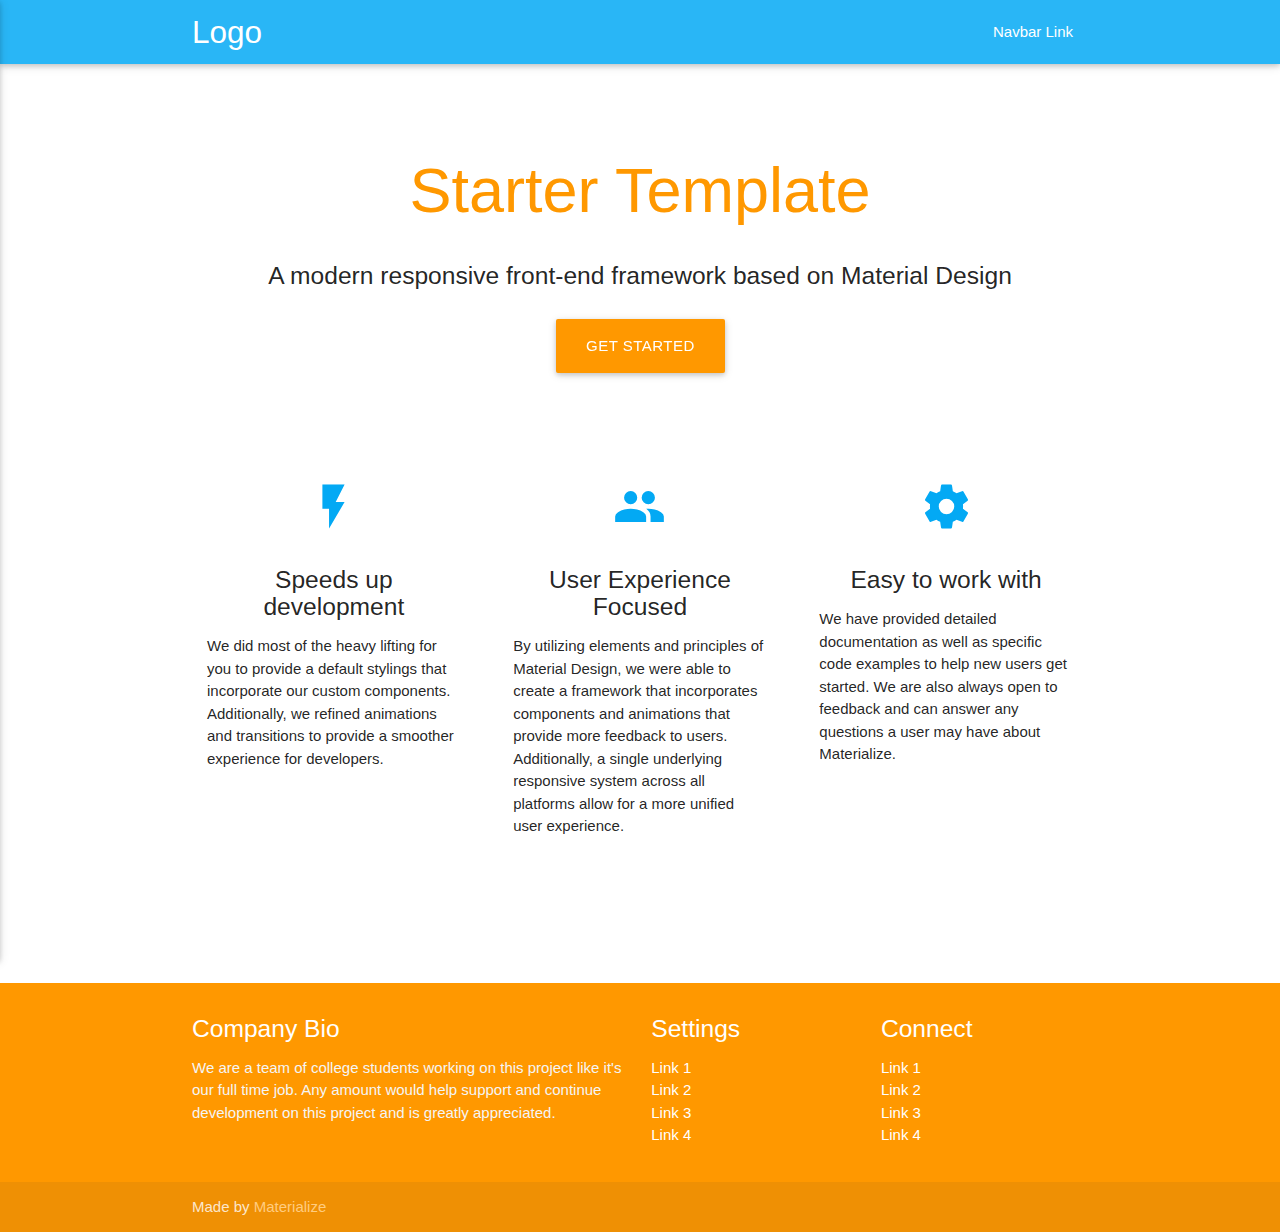
==== index.html @ ccaaf9ca "Initial commit." ====
<!DOCTYPE html>
<html lang="en">
<head>
  <meta http-equiv="Content-Type" content="text/html; charset=UTF-8"/>
  <meta name="viewport" content="width=device-width, initial-scale=1, maximum-scale=1.0"/>
  <title>Starter Template - Materialize</title>

  <!-- CSS  -->
  <link href="https://fonts.googleapis.com/icon?family=Material+Icons" rel="stylesheet">
  <link href="css/materialize.css" type="text/css" rel="stylesheet" media="screen,projection"/>
  <link href="css/style.css" type="text/css" rel="stylesheet" media="screen,projection"/>
</head>
<body>
  <nav class="light-blue lighten-1" role="navigation">
    <div class="nav-wrapper container"><a id="logo-container" href="#" class="brand-logo">Logo</a>
      <ul class="right hide-on-med-and-down">
        <li><a href="#">Navbar Link</a></li>
      </ul>

      <ul id="nav-mobile" class="side-nav">
        <li><a href="#">Navbar Link</a></li>
      </ul>
      <a href="#" data-activates="nav-mobile" class="button-collapse"><i class="material-icons">menu</i></a>
    </div>
  </nav>
  <div class="section no-pad-bot" id="index-banner">
    <div class="container">
      <br><br>
      <h1 class="header center orange-text">Starter Template</h1>
      <div class="row center">
        <h5 class="header col s12 light">A modern responsive front-end framework based on Material Design</h5>
      </div>
      <div class="row center">
        <a href="http://materializecss.com/getting-started.html" id="download-button" class="btn-large waves-effect waves-light orange">Get Started</a>
      </div>
      <br><br>

    </div>
  </div>


  <div class="container">
    <div class="section">

      <!--   Icon Section   -->
      <div class="row">
        <div class="col s12 m4">
          <div class="icon-block">
            <h2 class="center light-blue-text"><i class="material-icons">flash_on</i></h2>
            <h5 class="center">Speeds up development</h5>

            <p class="light">We did most of the heavy lifting for you to provide a default stylings that incorporate our custom components. Additionally, we refined animations and transitions to provide a smoother experience for developers.</p>
          </div>
        </div>

        <div class="col s12 m4">
          <div class="icon-block">
            <h2 class="center light-blue-text"><i class="material-icons">group</i></h2>
            <h5 class="center">User Experience Focused</h5>

            <p class="light">By utilizing elements and principles of Material Design, we were able to create a framework that incorporates components and animations that provide more feedback to users. Additionally, a single underlying responsive system across all platforms allow for a more unified user experience.</p>
          </div>
        </div>

        <div class="col s12 m4">
          <div class="icon-block">
            <h2 class="center light-blue-text"><i class="material-icons">settings</i></h2>
            <h5 class="center">Easy to work with</h5>

            <p class="light">We have provided detailed documentation as well as specific code examples to help new users get started. We are also always open to feedback and can answer any questions a user may have about Materialize.</p>
          </div>
        </div>
      </div>

    </div>
    <br><br>

    <div class="section">

    </div>
  </div>

  <footer class="page-footer orange">
    <div class="container">
      <div class="row">
        <div class="col l6 s12">
          <h5 class="white-text">Company Bio</h5>
          <p class="grey-text text-lighten-4">We are a team of college students working on this project like it's our full time job. Any amount would help support and continue development on this project and is greatly appreciated.</p>


        </div>
        <div class="col l3 s12">
          <h5 class="white-text">Settings</h5>
          <ul>
            <li><a class="white-text" href="#!">Link 1</a></li>
            <li><a class="white-text" href="#!">Link 2</a></li>
            <li><a class="white-text" href="#!">Link 3</a></li>
            <li><a class="white-text" href="#!">Link 4</a></li>
          </ul>
        </div>
        <div class="col l3 s12">
          <h5 class="white-text">Connect</h5>
          <ul>
            <li><a class="white-text" href="#!">Link 1</a></li>
            <li><a class="white-text" href="#!">Link 2</a></li>
            <li><a class="white-text" href="#!">Link 3</a></li>
            <li><a class="white-text" href="#!">Link 4</a></li>
          </ul>
        </div>
      </div>
    </div>
    <div class="footer-copyright">
      <div class="container">
      Made by <a class="orange-text text-lighten-3" href="http://materializecss.com">Materialize</a>
      </div>
    </div>
  </footer>


  <!--  Scripts-->
  <script src="https://code.jquery.com/jquery-2.1.1.min.js"></script>
  <script src="js/materialize.js"></script>
  <script src="js/init.js"></script>

  </body>
</html>
---- css/style.css ----
/* Custom Stylesheet */
/**
 * Use this file to override Materialize files so you can update
 * the core Materialize files in the future
 *
 * Made By MaterializeCSS.com
 */

.icon-block {
  padding: 0 15px;
}
.icon-block .material-icons {
	font-size: inherit;
}
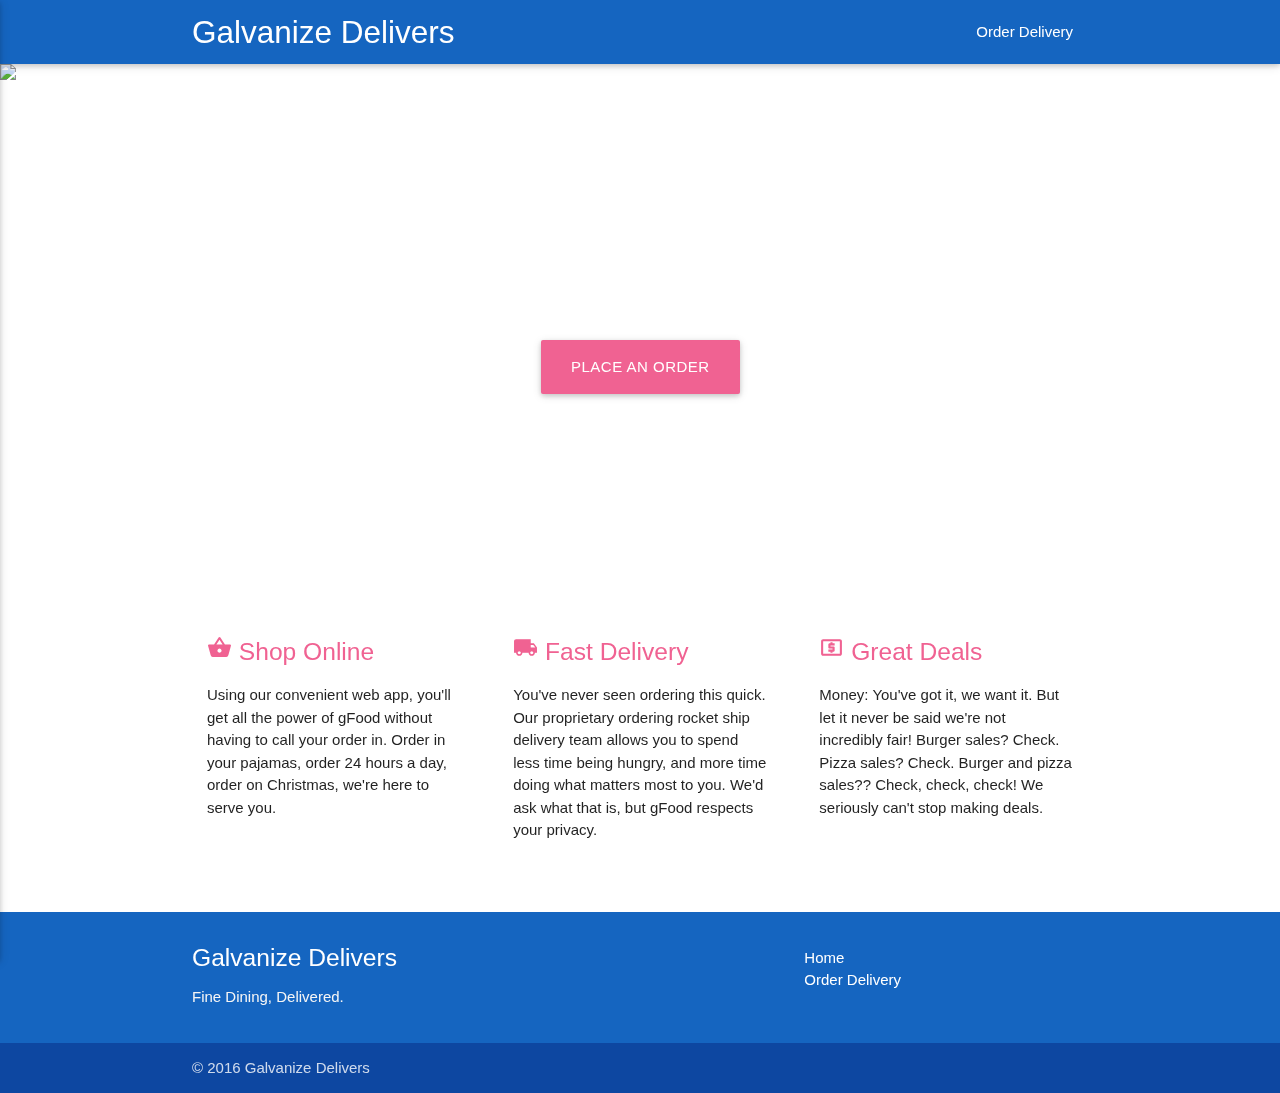
==== commit a472a092: "Finished homepage." ====
--- a/index.html
+++ b/index.html
@@ -1,126 +1,115 @@
 <!DOCTYPE html>
 <html lang="en">
-<head>
-  <meta http-equiv="Content-Type" content="text/html; charset=UTF-8"/>
-  <meta name="viewport" content="width=device-width, initial-scale=1, maximum-scale=1.0"/>
-  <title>Starter Template - Materialize</title>
 
-  <!-- CSS  -->
-  <link href="https://fonts.googleapis.com/icon?family=Material+Icons" rel="stylesheet">
-  <link href="css/materialize.css" type="text/css" rel="stylesheet" media="screen,projection"/>
-  <link href="css/style.css" type="text/css" rel="stylesheet" media="screen,projection"/>
-</head>
-<body>
-  <nav class="light-blue lighten-1" role="navigation">
-    <div class="nav-wrapper container"><a id="logo-container" href="#" class="brand-logo">Logo</a>
-      <ul class="right hide-on-med-and-down">
-        <li><a href="#">Navbar Link</a></li>
-      </ul>
+  <head>
 
-      <ul id="nav-mobile" class="side-nav">
-        <li><a href="#">Navbar Link</a></li>
-      </ul>
-      <a href="#" data-activates="nav-mobile" class="button-collapse"><i class="material-icons">menu</i></a>
-    </div>
-  </nav>
-  <div class="section no-pad-bot" id="index-banner">
-    <div class="container">
-      <br><br>
-      <h1 class="header center orange-text">Starter Template</h1>
-      <div class="row center">
-        <h5 class="header col s12 light">A modern responsive front-end framework based on Material Design</h5>
+    <meta http-equiv="Content-Type" content="text/html; charset=UTF-8"/>
+    <meta name="viewport" content="width=device-width, initial-scale=1, maximum-scale=1.0"/>
+    <title>Galvanize Delivers</title>
+
+    <!-- CSS  -->
+    <link href="https://fonts.googleapis.com/icon?family=Material+Icons" rel="stylesheet">
+    <link href="css/materialize.css" type="text/css" rel="stylesheet" media="screen,projection"/>
+    <link href="css/style.css" type="text/css" rel="stylesheet" media="screen,projection"/>
+    <link rel="stylesheet" href="https://cdnjs.cloudflare.com/ajax/libs/materialize/0.97.7/css/materialize.min.css">
+
+  </head>
+
+  <body>
+
+    <nav class="blue darken-3" role="navigation">
+      <div class="nav-wrapper container"><a id="logo-container" href="#" class="brand-logo">Galvanize Delivers</a>
+        <ul class="right hide-on-med-and-down">
+          <li><a href="order.html">Order Delivery</a></li>
+        </ul>
+
+        <ul id="nav-mobile" class="side-nav">
+          <li><a href="order.html">Order Delivery</a></li>
+        </ul>
+        <a href="#" data-activates="nav-mobile" class="button-collapse"><i class="material-icons">menu</i></a>
       </div>
-      <div class="row center">
-        <a href="http://materializecss.com/getting-started.html" id="download-button" class="btn-large waves-effect waves-light orange">Get Started</a>
-      </div>
-      <br><br>
+    </nav>
 
-    </div>
-  </div>
-
-
-  <div class="container">
-    <div class="section">
-
-      <!--   Icon Section   -->
-      <div class="row">
-        <div class="col s12 m4">
-          <div class="icon-block">
-            <h2 class="center light-blue-text"><i class="material-icons">flash_on</i></h2>
-            <h5 class="center">Speeds up development</h5>
-
-            <p class="light">We did most of the heavy lifting for you to provide a default stylings that incorporate our custom components. Additionally, we refined animations and transitions to provide a smoother experience for developers.</p>
+      <div class="section no-pad-bot parallax-container" id="index-banner">
+        <div class="parallax"><img src="img/hero.jpg" /></div>
+        <div>
+          <br><br><br><br><br><br>
+          <h1 class="header center white-text">Fine Dining, Delivered.</h1>
+          <div class="row center">
+            <a href="order.html" id="download-button" class="btn-large waves-effect waves-light-orange pink lighten-2">Place An Order</a>
           </div>
+          <br><br>
         </div>
 
-        <div class="col s12 m4">
-          <div class="icon-block">
-            <h2 class="center light-blue-text"><i class="material-icons">group</i></h2>
-            <h5 class="center">User Experience Focused</h5>
+      </div>
 
-            <p class="light">By utilizing elements and principles of Material Design, we were able to create a framework that incorporates components and animations that provide more feedback to users. Additionally, a single underlying responsive system across all platforms allow for a more unified user experience.</p>
+    <div class="container">
+      <div class="section">
+        <br><br>
+
+        <!--   Icon Section   -->
+        <div class="row">
+          <div class="col s12 m4">
+            <div class="icon-block">
+              <h5 class="left pink-text text-lighten-2"><i class="material-icons pink-text text-lighten-2">shopping_basket</i> Shop Online</h5><br><br>
+
+              <p class="light">Using our convenient web app, you'll get all the power of gFood without having to call your order in. Order in your pajamas, order 24 hours a day, order on Christmas, we're here to serve you.</p>
+            </div>
           </div>
-        </div>
+          <div class="col s12 m4">
+            <div class="icon-block">
+              <h5 class="left pink-text text-lighten-2"><i class="material-icons pink-text text-lighten-2">local_shipping</i> Fast Delivery</h5><br><br>
 
-        <div class="col s12 m4">
-          <div class="icon-block">
-            <h2 class="center light-blue-text"><i class="material-icons">settings</i></h2>
-            <h5 class="center">Easy to work with</h5>
+              <p class="light">You've never seen ordering this quick. Our proprietary ordering rocket ship delivery team allows you to spend less time being hungry, and more time doing what matters most to you. We'd ask what that is, but gFood respects your privacy.</p>
+            </div>
+          </div>
+          <div class="col s12 m4">
+            <div class="icon-block">
+              <h5 class="left pink-text text-lighten-2"><i class="material-icons pink-text text-lighten-2">local_atm</i> Great Deals</h5><br><br>
 
-            <p class="light">We have provided detailed documentation as well as specific code examples to help new users get started. We are also always open to feedback and can answer any questions a user may have about Materialize.</p>
+              <p class="light">Money: You've got it, we want it. But let it never be said we're not incredibly fair! Burger sales? Check. Pizza sales? Check. Burger and pizza sales?? Check, check, check! We seriously can't stop making deals.</p>
+            </div>
           </div>
         </div>
       </div>
 
+      <!-- <div class="section">
+
+      </div> -->
     </div>
-    <br><br>
 
-    <div class="section">
+    <footer class="page-footer blue darken-3">
+      <div class="container">
+        <div class="row">
 
-    </div>
-  </div>
+          <div class="col l8 s12">
+            <h5 class="white-text">Galvanize Delivers</h5>
+            <p class="grey-text text-lighten-4">Fine Dining, Delivered.</p>
+          </div>
 
-  <footer class="page-footer orange">
-    <div class="container">
-      <div class="row">
-        <div class="col l6 s12">
-          <h5 class="white-text">Company Bio</h5>
-          <p class="grey-text text-lighten-4">We are a team of college students working on this project like it's our full time job. Any amount would help support and continue development on this project and is greatly appreciated.</p>
-
+          <div class="col l4 s12 left">
+            <ul>
+              <li><a class="white-text" href="#!">Home</a></li>
+              <li><a class="white-text" href="#!">Order Delivery</a></li>
+            </ul>
+          </div>
 
         </div>
-        <div class="col l3 s12">
-          <h5 class="white-text">Settings</h5>
-          <ul>
-            <li><a class="white-text" href="#!">Link 1</a></li>
-            <li><a class="white-text" href="#!">Link 2</a></li>
-            <li><a class="white-text" href="#!">Link 3</a></li>
-            <li><a class="white-text" href="#!">Link 4</a></li>
-          </ul>
-        </div>
-        <div class="col l3 s12">
-          <h5 class="white-text">Connect</h5>
-          <ul>
-            <li><a class="white-text" href="#!">Link 1</a></li>
-            <li><a class="white-text" href="#!">Link 2</a></li>
-            <li><a class="white-text" href="#!">Link 3</a></li>
-            <li><a class="white-text" href="#!">Link 4</a></li>
-          </ul>
+      </div>
+
+      <div class="footer-copyright blue darken-4">
+        <div class="container">
+        © 2016 Galvanize Delivers
         </div>
       </div>
-    </div>
-    <div class="footer-copyright">
-      <div class="container">
-      Made by <a class="orange-text text-lighten-3" href="http://materializecss.com">Materialize</a>
-      </div>
-    </div>
-  </footer>
 
+    </footer>
 
-  <!--  Scripts-->
-  <script src="https://code.jquery.com/jquery-2.1.1.min.js"></script>
-  <script src="js/materialize.js"></script>
-  <script src="js/init.js"></script>
+    <!--  Scripts-->
+    <script src="https://code.jquery.com/jquery-2.1.1.min.js"></script>
+    <script src="js/materialize.js"></script>
+    <script src="js/init.js"></script>
+    <script src="https://cdnjs.cloudflare.com/ajax/libs/materialize/0.97.7/js/materialize.min.js"></script>
 
   </body>
 </html>
--- a/css/style.css
+++ b/css/style.css
@@ -9,6 +9,7 @@
 .icon-block {
   padding: 0 15px;
 }
+
 .icon-block .material-icons {
 	font-size: inherit;
-}+}
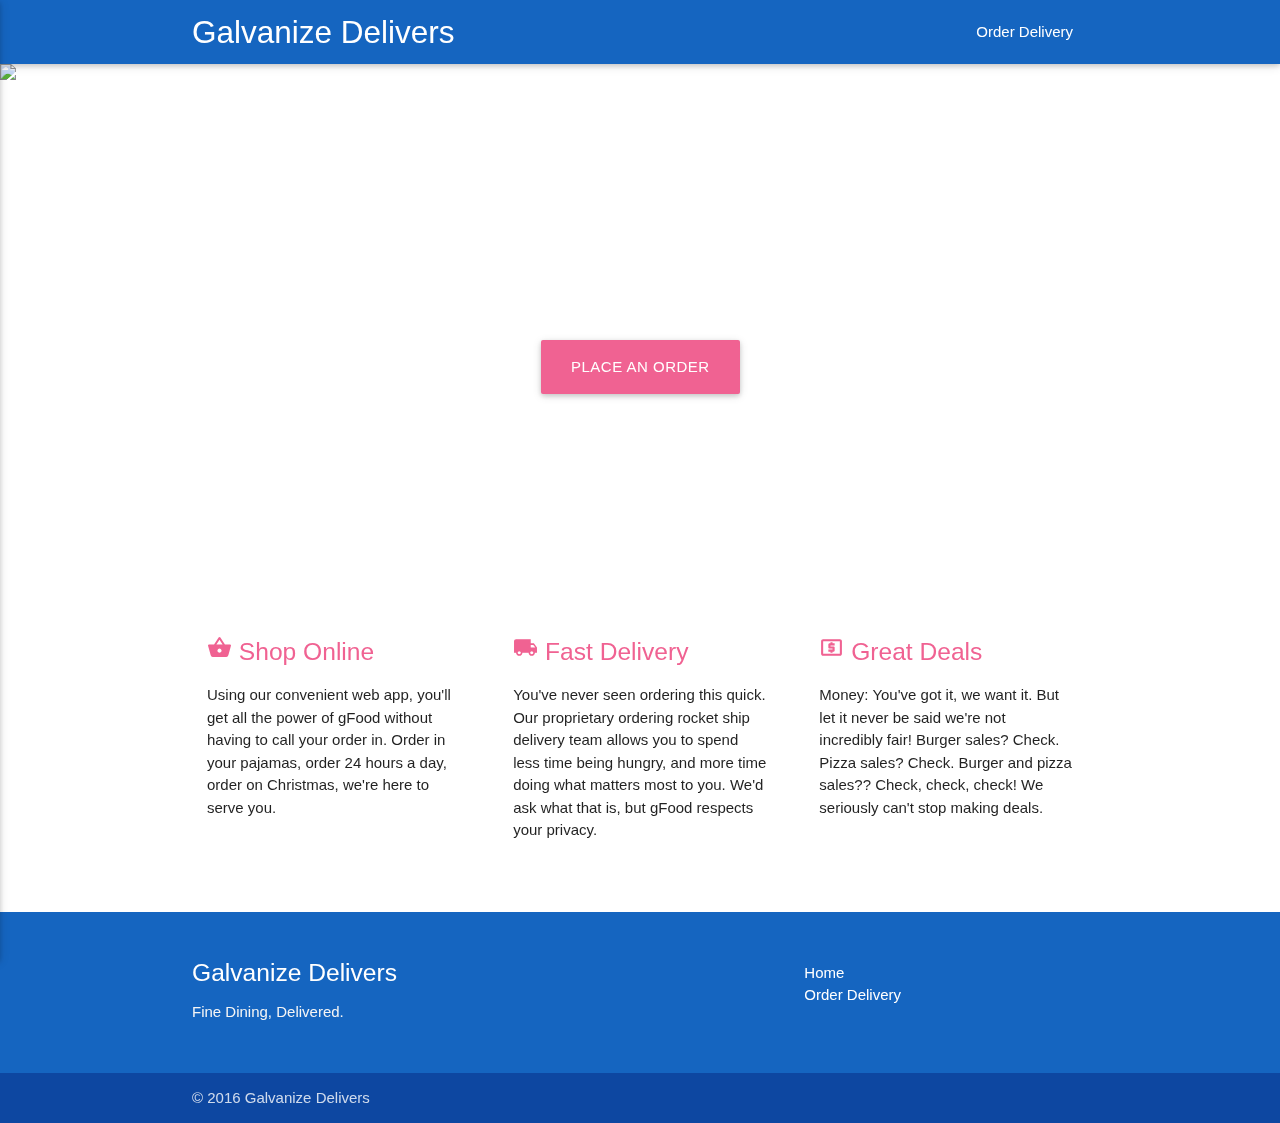
==== commit a5570112: "All frameworking and design done." ====
--- a/index.html
+++ b/index.html
@@ -18,7 +18,7 @@
   <body>
 
     <nav class="blue darken-3" role="navigation">
-      <div class="nav-wrapper container"><a id="logo-container" href="#" class="brand-logo">Galvanize Delivers</a>
+      <div class="nav-wrapper container"><a id="logo-container" href="index.html" class="brand-logo">Galvanize Delivers</a>
         <ul class="right hide-on-med-and-down">
           <li><a href="order.html">Order Delivery</a></li>
         </ul>
@@ -80,20 +80,21 @@
 
     <footer class="page-footer blue darken-3">
       <div class="container">
-        <div class="row">
+        <div class="section">
+          <div class="row">
 
-          <div class="col l8 s12">
-            <h5 class="white-text">Galvanize Delivers</h5>
-            <p class="grey-text text-lighten-4">Fine Dining, Delivered.</p>
+            <div class="col s12 m8">
+              <h5 class="white-text">Galvanize Delivers</h5>
+              <p class="grey-text text-lighten-4">Fine Dining, Delivered.</p>
+            </div>
+
+            <div class="col s12 m4 left">
+              <ul>
+                <li><a class="white-text" href="index.html">Home</a></li>
+                <li><a class="white-text" href="order.html">Order Delivery</a></li>
+              </ul>
+            </div>
           </div>
-
-          <div class="col l4 s12 left">
-            <ul>
-              <li><a class="white-text" href="#!">Home</a></li>
-              <li><a class="white-text" href="#!">Order Delivery</a></li>
-            </ul>
-          </div>
-
         </div>
       </div>
 
@@ -110,6 +111,7 @@
     <script src="js/materialize.js"></script>
     <script src="js/init.js"></script>
     <script src="https://cdnjs.cloudflare.com/ajax/libs/materialize/0.97.7/js/materialize.min.js"></script>
+    <script src="js/script.js"></script>
 
   </body>
 </html>
--- a/css/style.css
+++ b/css/style.css
@@ -13,3 +13,11 @@
 .icon-block .material-icons {
 	font-size: inherit;
 }
+
+.card-heading-text {
+  font-size: 22px;
+}
+
+.after-table {
+  padding-right: 6px;
+}
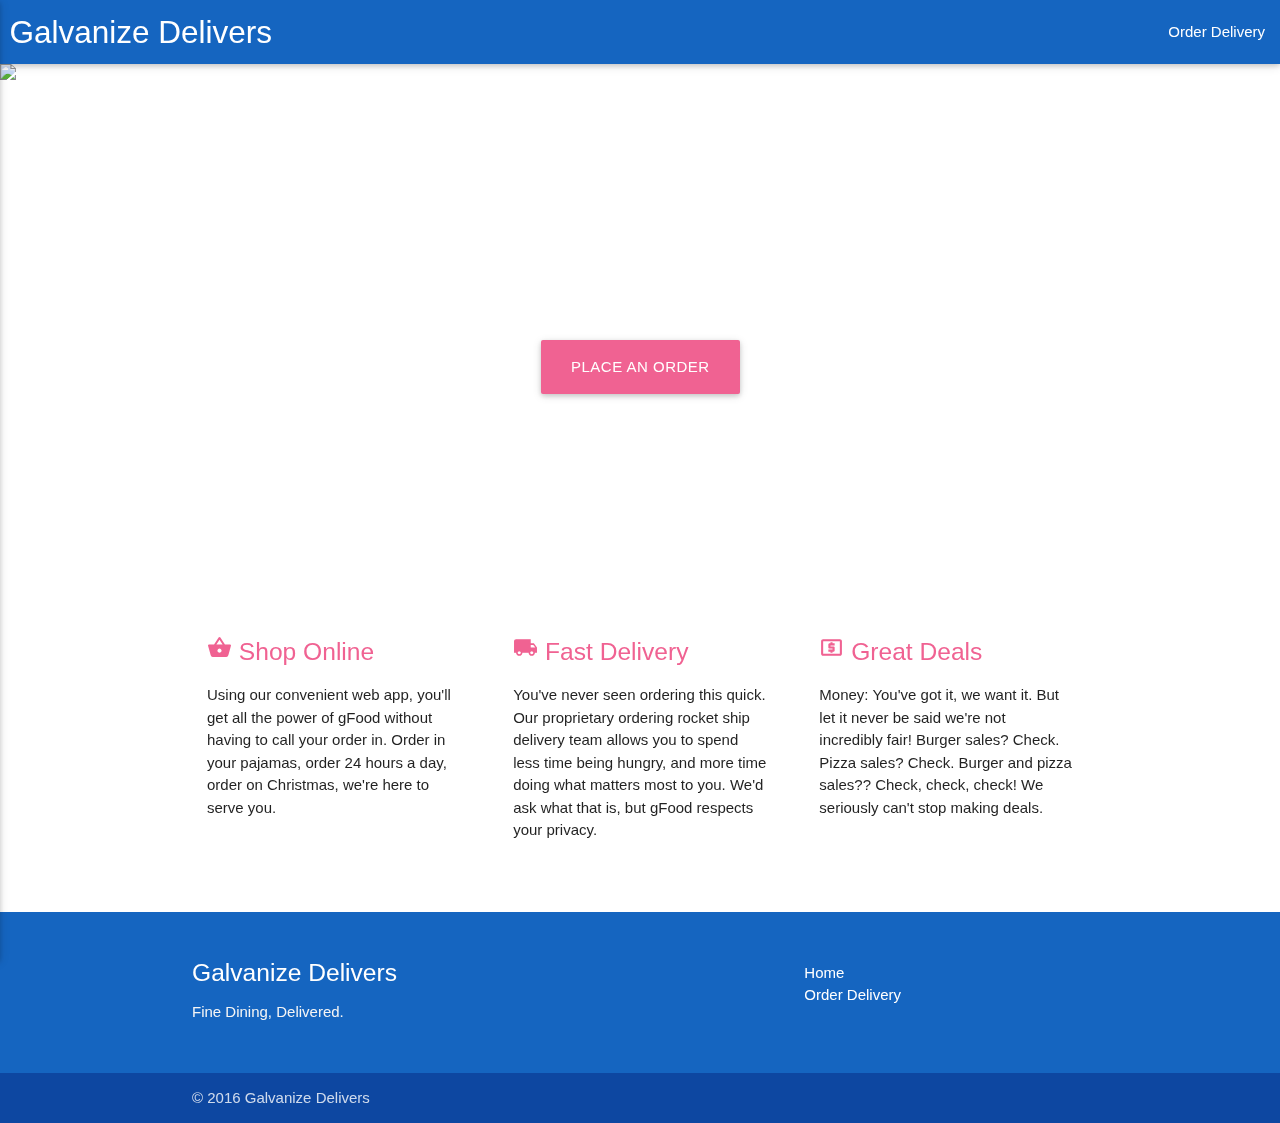
==== commit 26e71b50: "Fixed navigation width (left and right)." ====
--- a/index.html
+++ b/index.html
@@ -18,7 +18,7 @@
   <body>
 
     <nav class="blue darken-3" role="navigation">
-      <div class="nav-wrapper container"><a id="logo-container" href="index.html" class="brand-logo">Galvanize Delivers</a>
+      <a id="logo-container" href="index.html" class="brand-logo">Galvanize Delivers</a>
         <ul class="right hide-on-med-and-down">
           <li><a href="order.html">Order Delivery</a></li>
         </ul>
@@ -27,7 +27,6 @@
           <li><a href="order.html">Order Delivery</a></li>
         </ul>
         <a href="#" data-activates="nav-mobile" class="button-collapse"><i class="material-icons">menu</i></a>
-      </div>
     </nav>
 
       <div class="section no-pad-bot parallax-container" id="index-banner">
--- a/css/style.css
+++ b/css/style.css
@@ -5,6 +5,10 @@
  *
  * Made By MaterializeCSS.com
  */
+
+.brand-logo {
+  margin-left: 0.3em;
+}
 
 .icon-block {
   padding: 0 15px;
@@ -21,3 +25,12 @@
 .after-table {
   padding-right: 6px;
 }
+
+.card-content h4 {
+  font-weight: 300;
+  font-size: 1.2em;
+}
+
+.card-content h5 {
+  font-size: 0.8em;
+}
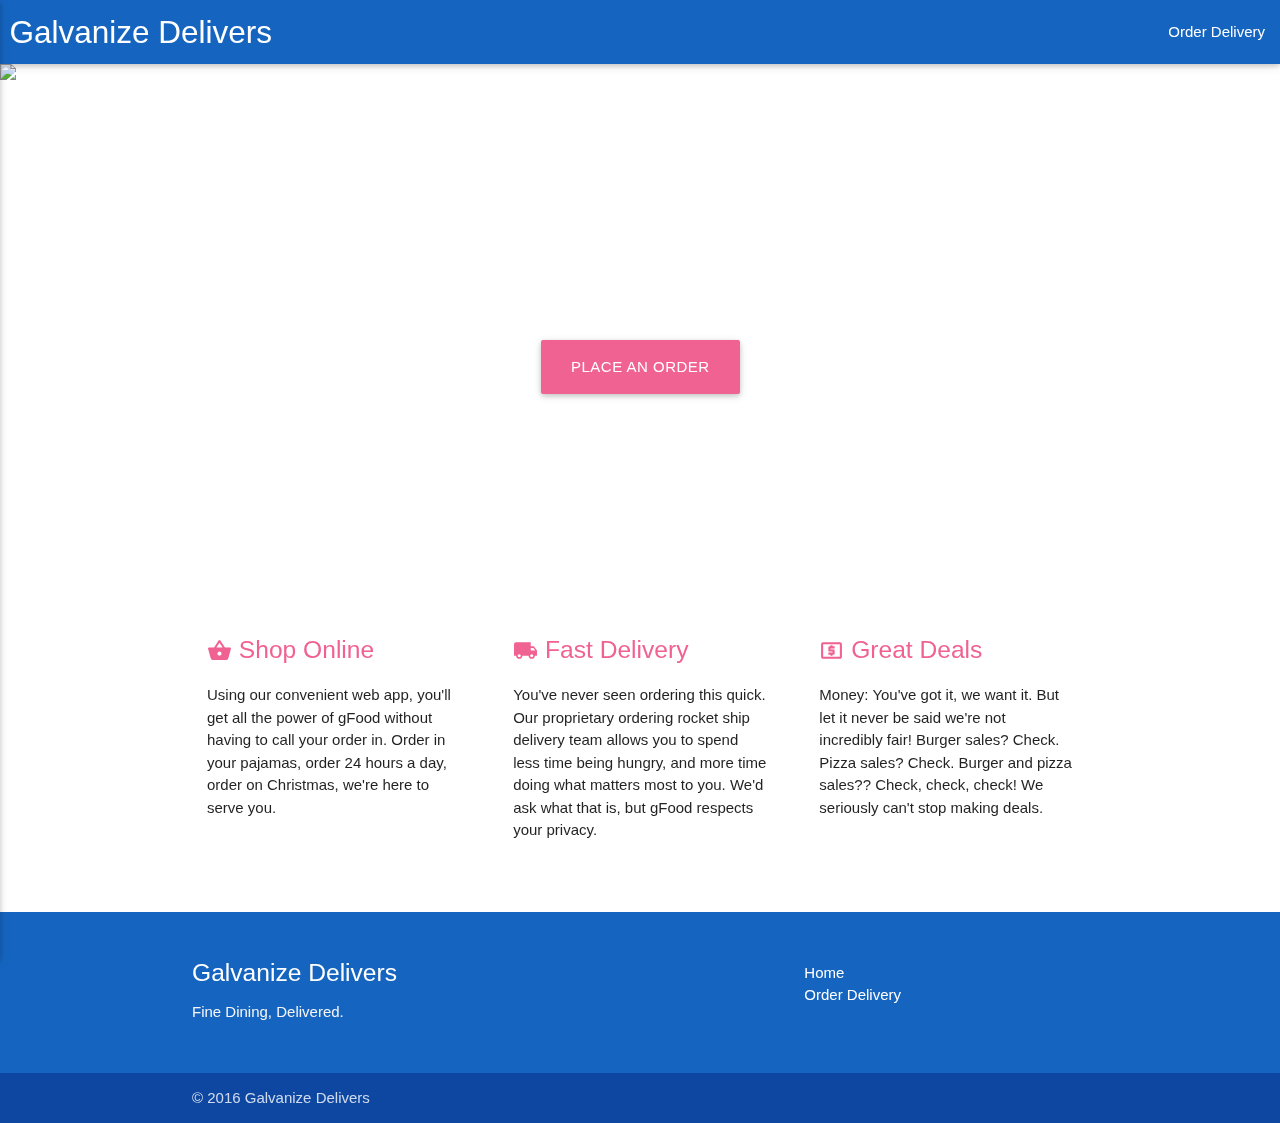
==== commit a2baf76b: "Finished semantics on index.html" ====
--- a/index.html
+++ b/index.html
@@ -29,79 +29,79 @@
         <a href="#" data-activates="nav-mobile" class="button-collapse"><i class="material-icons">menu</i></a>
     </nav>
 
-      <div class="section no-pad-bot parallax-container" id="index-banner">
+      <section class="section no-pad-bot parallax-container" id="index-banner">
         <div class="parallax"><img src="img/hero.jpg" /></div>
-        <div>
+        <section>
           <br><br><br><br><br><br>
           <h1 class="header center white-text">Fine Dining, Delivered.</h1>
-          <div class="row center">
+          <section class="row center">
             <a href="order.html" id="download-button" class="btn-large waves-effect waves-light-orange pink lighten-2">Place An Order</a>
-          </div>
+          </section>
           <br><br>
-        </div>
+        </section>
 
-      </div>
+      </section>
 
-    <div class="container">
-      <div class="section">
+    <section class="container">
+      <section class="section">
         <br><br>
 
         <!--   Icon Section   -->
-        <div class="row">
-          <div class="col s12 m4">
-            <div class="icon-block">
+        <section class="row">
+          <section class="col s12 m4">
+            <article class="icon-block">
               <h5 class="left pink-text text-lighten-2"><i class="material-icons pink-text text-lighten-2">shopping_basket</i> Shop Online</h5><br><br>
 
               <p class="light">Using our convenient web app, you'll get all the power of gFood without having to call your order in. Order in your pajamas, order 24 hours a day, order on Christmas, we're here to serve you.</p>
-            </div>
-          </div>
-          <div class="col s12 m4">
-            <div class="icon-block">
+            </article>
+          </section>
+          <section class="col s12 m4">
+            <article class="icon-block">
               <h5 class="left pink-text text-lighten-2"><i class="material-icons pink-text text-lighten-2">local_shipping</i> Fast Delivery</h5><br><br>
 
               <p class="light">You've never seen ordering this quick. Our proprietary ordering rocket ship delivery team allows you to spend less time being hungry, and more time doing what matters most to you. We'd ask what that is, but gFood respects your privacy.</p>
-            </div>
-          </div>
-          <div class="col s12 m4">
-            <div class="icon-block">
+            </article>
+          </section>
+          <section class="col s12 m4">
+            <article class="icon-block">
               <h5 class="left pink-text text-lighten-2"><i class="material-icons pink-text text-lighten-2">local_atm</i> Great Deals</h5><br><br>
 
               <p class="light">Money: You've got it, we want it. But let it never be said we're not incredibly fair! Burger sales? Check. Pizza sales? Check. Burger and pizza sales?? Check, check, check! We seriously can't stop making deals.</p>
-            </div>
-          </div>
-        </div>
-      </div>
+            </article>
+          </section>
+        </section>
+      </section>
 
       <!-- <div class="section">
 
       </div> -->
-    </div>
+    </section>
 
     <footer class="page-footer blue darken-3">
-      <div class="container">
-        <div class="section">
-          <div class="row">
+      <section class="container">
+        <section class="section">
+          <section class="row">
 
-            <div class="col s12 m8">
+            <article class="col s12 m8">
               <h5 class="white-text">Galvanize Delivers</h5>
               <p class="grey-text text-lighten-4">Fine Dining, Delivered.</p>
-            </div>
+            </article>
 
-            <div class="col s12 m4 left">
+            <section class="col s12 m4 left">
               <ul>
                 <li><a class="white-text" href="index.html">Home</a></li>
                 <li><a class="white-text" href="order.html">Order Delivery</a></li>
               </ul>
-            </div>
-          </div>
-        </div>
-      </div>
+            </section>
+          </section>
+        </section>
+      </section>
 
-      <div class="footer-copyright blue darken-4">
-        <div class="container">
-        © 2016 Galvanize Delivers
-        </div>
-      </div>
+      <section class="footer-copyright blue darken-4">
+        <article class="container">
+          © 2016 Galvanize Delivers
+        </article>
+      </section>
 
     </footer>
 
--- a/css/style.css
+++ b/css/style.css
@@ -34,3 +34,7 @@
 .card-content h5 {
   font-size: 0.8em;
 }
+
+h5 i {
+  vertical-align: bottom;
+}
